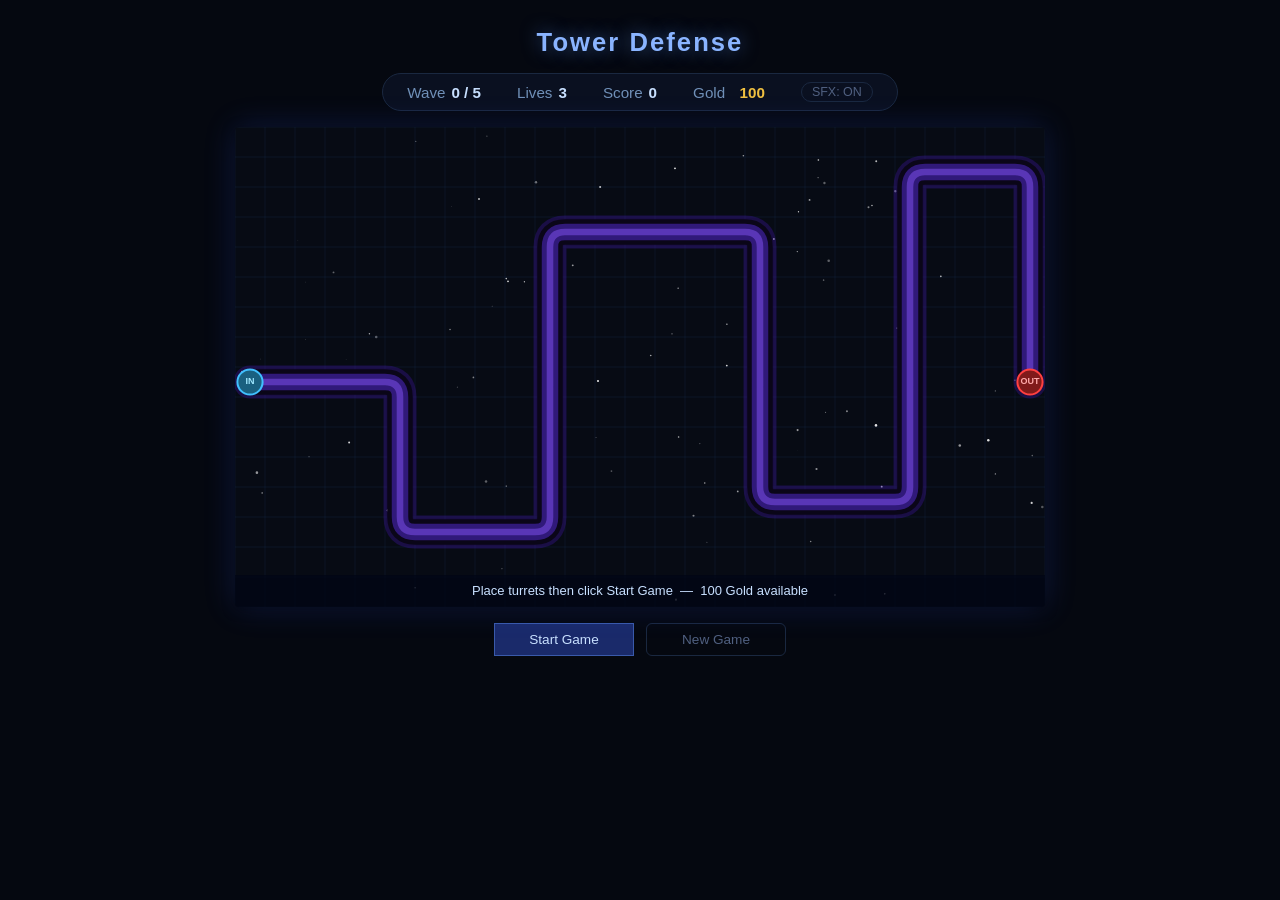
==== index.html @ 0c7b6c1f "Initial commit: tower defense game with gold/economy system, turret tiers, and 5 waves" ====
<!DOCTYPE html>
<html lang="en">
<head>
  <meta charset="UTF-8">
  <meta name="viewport" content="width=device-width, initial-scale=1.0">
  <title>Tower Defense</title>
  <link rel="stylesheet" href="style.css">
</head>
<body>
  <div class="container">
    <h1>Tower Defense</h1>
    <div class="hud">
      <span>Wave <strong id="wave-val">0 / 3</strong></span>
      <span>Lives <strong id="lives-val">3</strong></span>
      <span>Score <strong id="score-val">0</strong></span>
      <span>Gold <strong id="gold-val" class="gold">100</strong></span>
      <button id="mute-btn">SFX: ON</button>
    </div>
    <div class="canvas-wrap">
      <canvas id="canvas"></canvas>
      <div class="overlay" id="overlay">
        <p id="msg"></p>
        <p id="sub-msg"></p>
        <button id="action-btn">Play Again</button>
      </div>
    </div>
    <div class="game-btns">
      <button id="start-btn" class="btn">Start Game</button>
      <button id="new-game-btn" class="btn">New Game</button>
    </div>
  </div>
  <script src="game.js"></script>
</body>
</html>
---- style.css ----
* {
  box-sizing: border-box;
  margin: 0;
  padding: 0;
}

body {
  font-family: -apple-system, BlinkMacSystemFont, 'Segoe UI', sans-serif;
  background: #050810;
  display: flex;
  justify-content: center;
  align-items: flex-start;
  min-height: 100vh;
  padding: 28px 16px;
  color: #c0d0e8;
}

.container {
  display: flex;
  flex-direction: column;
  align-items: center;
  gap: 16px;
}

h1 {
  font-size: 1.6rem;
  font-weight: 600;
  color: #8ab4ff;
  letter-spacing: 0.08em;
  text-shadow: 0 0 18px rgba(100, 160, 255, 0.5);
}

.hud {
  display: flex;
  gap: 36px;
  font-size: 0.95rem;
  color: #7090b8;
  background: #0a1020;
  padding: 8px 24px;
  border-radius: 20px;
  border: 1px solid #1a2840;
}

.hud span {
  display: flex;
  gap: 6px;
  align-items: center;
}

.hud strong {
  color: #c8e0ff;
  font-weight: 600;
}

.hud strong.gold {
  color: #f0c040;
  display: inline-block;
  min-width: 4ch;
  text-align: right;
}

/* Canvas + overlay stacked */
.canvas-wrap {
  position: relative;
  line-height: 0;
}

canvas {
  display: block;
  border-radius: 4px;
  box-shadow: 0 0 32px rgba(60, 100, 255, 0.2), 0 2px 12px rgba(0, 0, 0, 0.6);
  cursor: default;
}

canvas.placing {
  cursor: crosshair;
}

.overlay {
  position: absolute;
  inset: 0;
  display: flex;
  flex-direction: column;
  align-items: center;
  justify-content: center;
  gap: 14px;
  pointer-events: none;
  border-radius: 4px;
  transition: background 0.2s;
}

.overlay.active {
  pointer-events: auto;
  background: rgba(0, 0, 20, 0.6);
}

#sub-msg {
  font-size: 0.95rem;
  font-weight: 400;
  color: #7090b8;
  text-align: center;
  display: none;
  padding: 4px 0;
}

#msg {
  padding: 4px 0;
  font-size: 1.2rem;
  font-weight: 600;
  color: #c8e0ff;
  text-shadow: 0 0 12px rgba(100, 160, 255, 0.8);
  text-align: center;
}

#action-btn {
  padding: 10px 32px;
  font-size: 0.95rem;
  font-family: inherit;
  background: #1a2a6a;
  color: #c8e0ff;
  border: 1px solid #3a5aaa;
  border-radius: 6px;
  cursor: pointer;
  transition: background 0.15s;
  box-shadow: 0 0 12px rgba(60, 100, 255, 0.3), 0 2px 8px rgba(0, 0, 0, 0.5);
}

#action-btn:hover {
  background: #243480;
}

.game-btns {
  display: flex;
  gap: 12px;
}

.game-btns button {
  width: 140px;
}

.btn {
  font-family: inherit;
  border-radius: 6px;
  cursor: pointer;
  transition: background 0.15s, color 0.15s;
}

#start-btn {
  padding: 8px 24px;
  font-size: 0.85rem;
  background: #1a2a6a;
  color: #c8e0ff;
  border: 1px solid #3a5aaa;
}

#start-btn:hover {
  background: #243480;
}

#start-btn.dimmed {
  opacity: 0.35;
  cursor: default;
  pointer-events: none;
}

#start-btn.paused {
  color: #f0c040;
  border-color: #604010;
  background: transparent;
}

#start-btn.paused:hover {
  background: #1a1000;
}

#new-game-btn {
  padding: 8px 24px;
  font-size: 0.85rem;
  background: transparent;
  color: #506080;
  border: 1px solid #1a2840;
}

#new-game-btn:hover {
  background: #0e1828;
  color: #a0c0e8;
}


#mute-btn {
  padding: 2px 10px;
  font-size: 0.78rem;
  font-family: inherit;
  background: transparent;
  color: #506080;
  border: 1px solid #1a2840;
  border-radius: 10px;
  cursor: pointer;
  transition: background 0.15s, color 0.15s;
  align-self: center;
}

#mute-btn:hover {
  background: #0e1828;
  color: #a0c0e8;
}

#mute-btn.muted {
  color: #3a4a60;
  border-color: #111820;
}
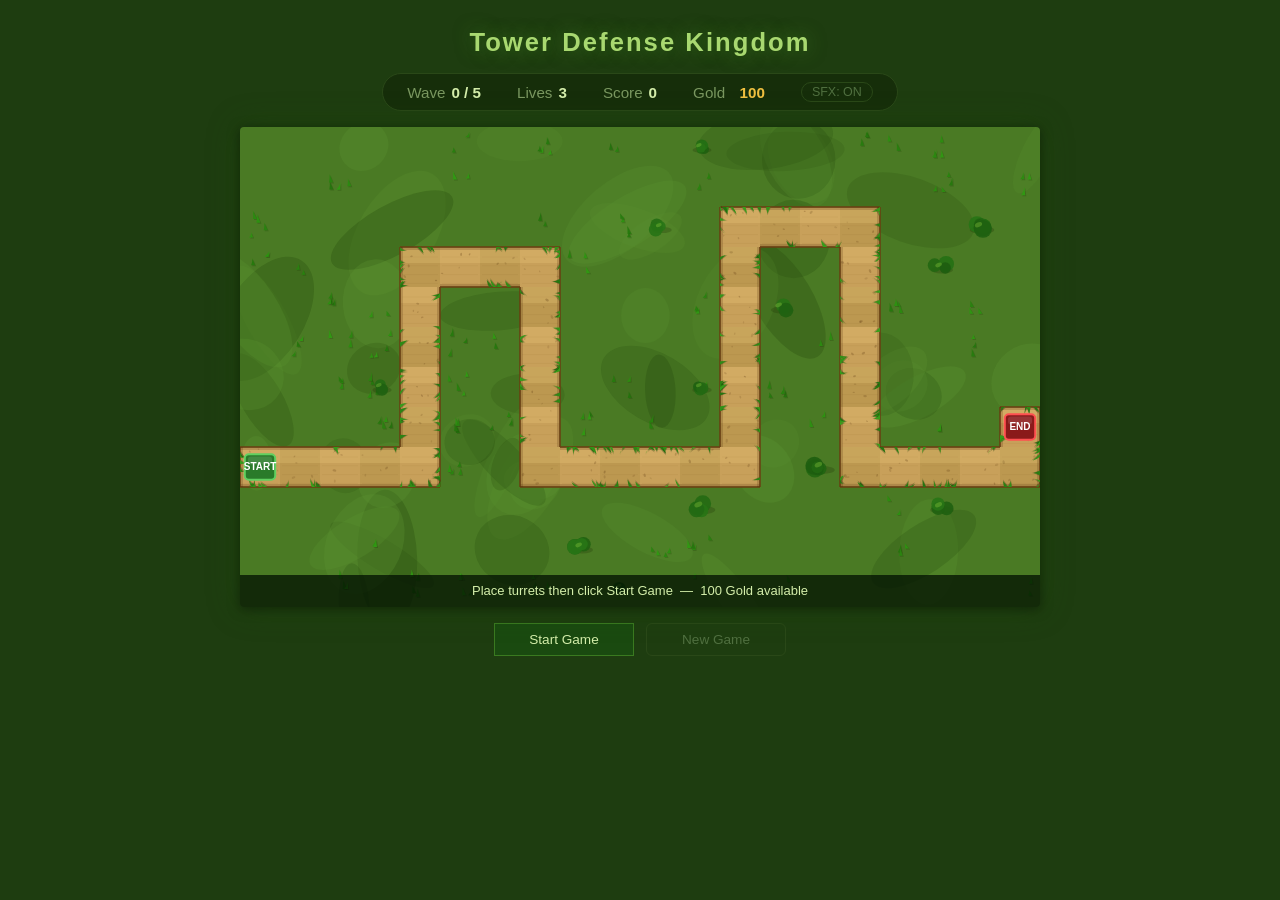
==== commit e1a4c40a: "Initial commit: Tower Defense Kingdom" ====
--- a/index.html
+++ b/index.html
@@ -3,12 +3,12 @@
 <head>
   <meta charset="UTF-8">
   <meta name="viewport" content="width=device-width, initial-scale=1.0">
-  <title>Tower Defense</title>
+  <title>Tower Defense Kingdom</title>
   <link rel="stylesheet" href="style.css">
 </head>
 <body>
   <div class="container">
-    <h1>Tower Defense</h1>
+    <h1>Tower Defense Kingdom</h1>
     <div class="hud">
       <span>Wave <strong id="wave-val">0 / 3</strong></span>
       <span>Lives <strong id="lives-val">3</strong></span>
@@ -29,6 +29,7 @@
       <button id="new-game-btn" class="btn">New Game</button>
     </div>
   </div>
+  <script src="theme.js"></script>
   <script src="game.js"></script>
 </body>
 </html>
--- a/style.css
+++ b/style.css
@@ -6,13 +6,13 @@
 
 body {
   font-family: -apple-system, BlinkMacSystemFont, 'Segoe UI', sans-serif;
-  background: #050810;
+  background: #1e3d10;
   display: flex;
   justify-content: center;
   align-items: flex-start;
   min-height: 100vh;
   padding: 28px 16px;
-  color: #c0d0e8;
+  color: #d4e8c0;
 }
 
 .container {
@@ -25,20 +25,20 @@
 h1 {
   font-size: 1.6rem;
   font-weight: 600;
-  color: #8ab4ff;
+  color: #a8d870;
   letter-spacing: 0.08em;
-  text-shadow: 0 0 18px rgba(100, 160, 255, 0.5);
+  text-shadow: 0 0 18px rgba(80, 160, 40, 0.5);
 }
 
 .hud {
   display: flex;
   gap: 36px;
   font-size: 0.95rem;
-  color: #7090b8;
-  background: #0a1020;
+  color: #7a9860;
+  background: #162e0a;
   padding: 8px 24px;
   border-radius: 20px;
-  border: 1px solid #1a2840;
+  border: 1px solid #2a4818;
 }
 
 .hud span {
@@ -48,7 +48,7 @@
 }
 
 .hud strong {
-  color: #c8e0ff;
+  color: #d4eeaa;
   font-weight: 600;
 }
 
@@ -68,7 +68,7 @@
 canvas {
   display: block;
   border-radius: 4px;
-  box-shadow: 0 0 32px rgba(60, 100, 255, 0.2), 0 2px 12px rgba(0, 0, 0, 0.6);
+  box-shadow: 0 0 32px rgba(30, 80, 10, 0.4), 0 2px 12px rgba(0, 0, 0, 0.5);
   cursor: default;
 }
 
@@ -91,13 +91,13 @@
 
 .overlay.active {
   pointer-events: auto;
-  background: rgba(0, 0, 20, 0.6);
+  background: rgba(0, 15, 0, 0.65);
 }
 
 #sub-msg {
   font-size: 0.95rem;
   font-weight: 400;
-  color: #7090b8;
+  color: #90b870;
   text-align: center;
   display: none;
   padding: 4px 0;
@@ -107,8 +107,8 @@
   padding: 4px 0;
   font-size: 1.2rem;
   font-weight: 600;
-  color: #c8e0ff;
-  text-shadow: 0 0 12px rgba(100, 160, 255, 0.8);
+  color: #d4eeaa;
+  text-shadow: 0 0 12px rgba(80, 180, 40, 0.8);
   text-align: center;
 }
 
@@ -116,17 +116,17 @@
   padding: 10px 32px;
   font-size: 0.95rem;
   font-family: inherit;
-  background: #1a2a6a;
-  color: #c8e0ff;
-  border: 1px solid #3a5aaa;
+  background: #1a4a10;
+  color: #d4eeaa;
+  border: 1px solid #3a7a20;
   border-radius: 6px;
   cursor: pointer;
   transition: background 0.15s;
-  box-shadow: 0 0 12px rgba(60, 100, 255, 0.3), 0 2px 8px rgba(0, 0, 0, 0.5);
+  box-shadow: 0 0 12px rgba(60, 160, 30, 0.3), 0 2px 8px rgba(0, 0, 0, 0.5);
 }
 
 #action-btn:hover {
-  background: #243480;
+  background: #246018;
 }
 
 .game-btns {
@@ -148,13 +148,13 @@
 #start-btn {
   padding: 8px 24px;
   font-size: 0.85rem;
-  background: #1a2a6a;
-  color: #c8e0ff;
-  border: 1px solid #3a5aaa;
+  background: #1a4a10;
+  color: #d4eeaa;
+  border: 1px solid #3a7a20;
 }
 
 #start-btn:hover {
-  background: #243480;
+  background: #246018;
 }
 
 #start-btn.dimmed {
@@ -177,13 +177,13 @@
   padding: 8px 24px;
   font-size: 0.85rem;
   background: transparent;
-  color: #506080;
-  border: 1px solid #1a2840;
+  color: #507040;
+  border: 1px solid #2a4818;
 }
 
 #new-game-btn:hover {
-  background: #0e1828;
-  color: #a0c0e8;
+  background: #162e0a;
+  color: #a0c880;
 }
 
 
@@ -192,8 +192,8 @@
   font-size: 0.78rem;
   font-family: inherit;
   background: transparent;
-  color: #506080;
-  border: 1px solid #1a2840;
+  color: #507040;
+  border: 1px solid #2a4818;
   border-radius: 10px;
   cursor: pointer;
   transition: background 0.15s, color 0.15s;
@@ -201,11 +201,11 @@
 }
 
 #mute-btn:hover {
-  background: #0e1828;
-  color: #a0c0e8;
+  background: #162e0a;
+  color: #a0c880;
 }
 
 #mute-btn.muted {
-  color: #3a4a60;
-  border-color: #111820;
-}
+  color: #3a5030;
+  border-color: #182810;
+}
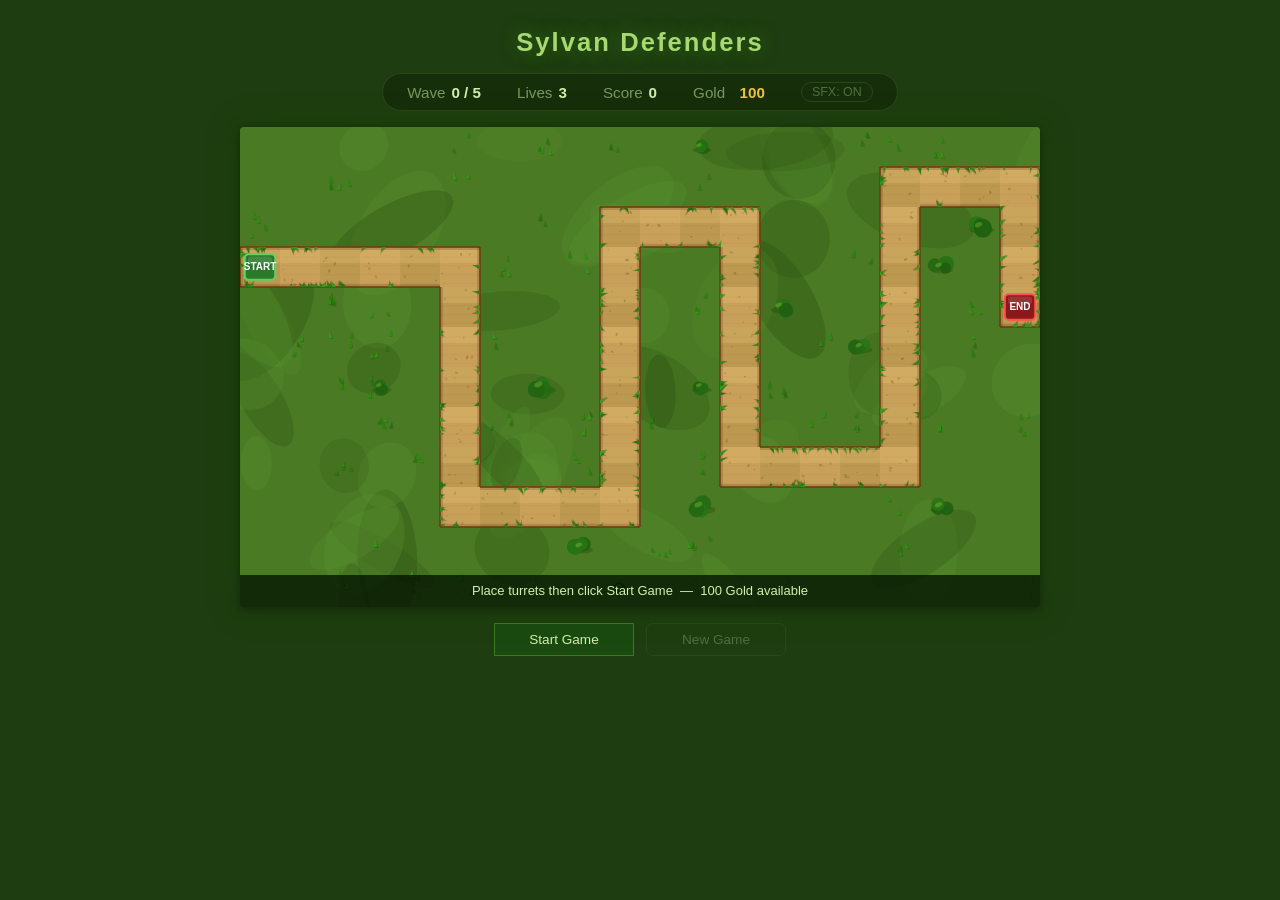
==== commit 755039a6: "Restructure codebase + add Mage towers and sylvan enemies - Split game.js/theme.js into constants, a" ====
--- a/index.html
+++ b/index.html
@@ -3,12 +3,12 @@
 <head>
   <meta charset="UTF-8">
   <meta name="viewport" content="width=device-width, initial-scale=1.0">
-  <title>Tower Defense Kingdom</title>
+  <title>Sylvan Defenders</title>
   <link rel="stylesheet" href="style.css">
 </head>
 <body>
   <div class="container">
-    <h1>Tower Defense Kingdom</h1>
+    <h1>Sylvan Defenders</h1>
     <div class="hud">
       <span>Wave <strong id="wave-val">0 / 3</strong></span>
       <span>Lives <strong id="lives-val">3</strong></span>
@@ -29,7 +29,14 @@
       <button id="new-game-btn" class="btn">New Game</button>
     </div>
   </div>
+  <script src="constants.js"></script>
+  <script src="audio.js"></script>
+  <script src="path.js"></script>
+  <script src="enemies.js"></script>
+  <script src="towers.js"></script>
+  <script src="map.js"></script>
   <script src="theme.js"></script>
+  <script src="ui.js"></script>
   <script src="game.js"></script>
 </body>
 </html>
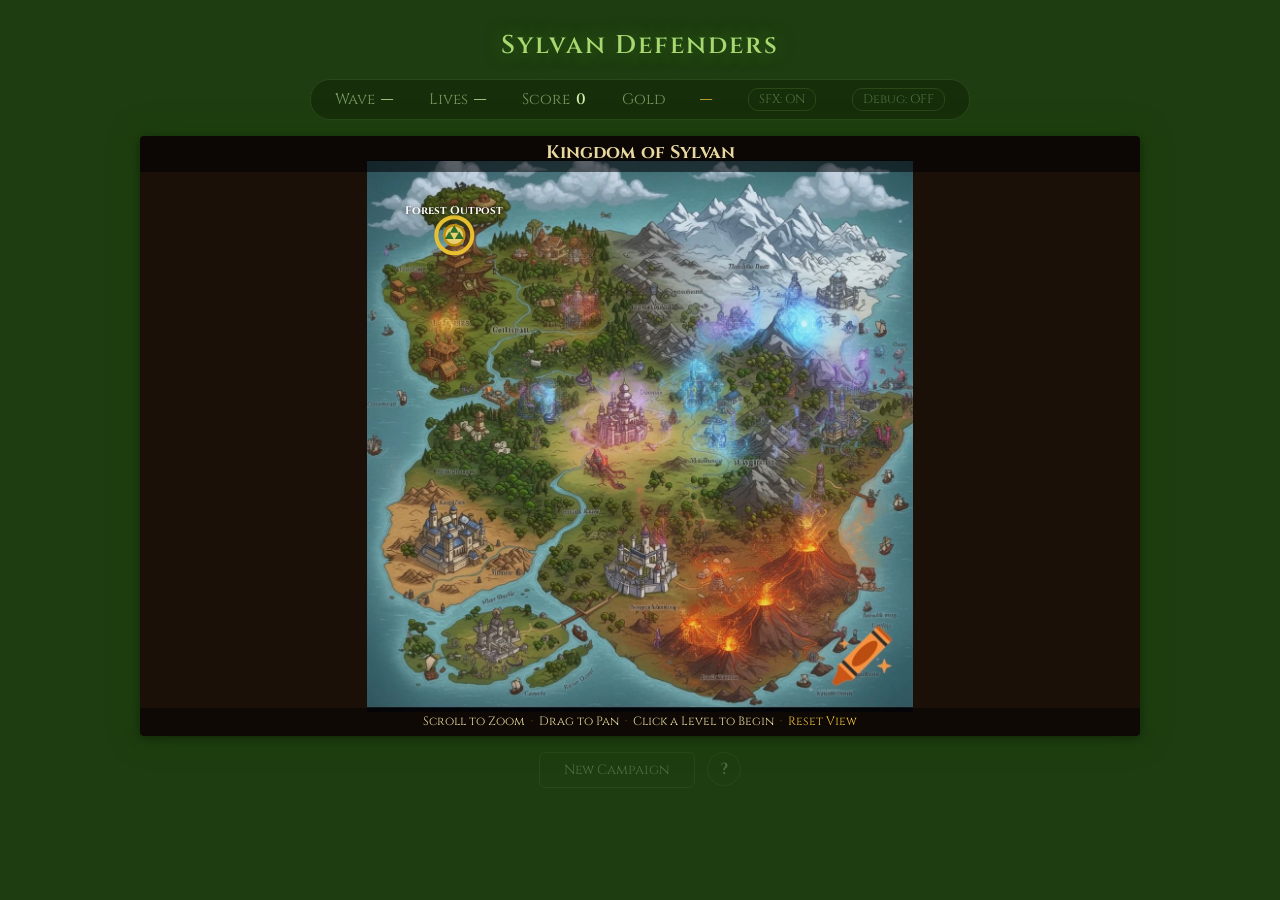
==== commit 4de25c90: "feat: canvas resize to 1000x600, debug mode, map UX polish - Resize canvas from 800x480 to 1000x600 " ====
--- a/index.html
+++ b/index.html
@@ -4,6 +4,9 @@
   <meta charset="UTF-8">
   <meta name="viewport" content="width=device-width, initial-scale=1.0">
   <title>Sylvan Defenders</title>
+  <link rel="preconnect" href="https://fonts.googleapis.com">
+  <link rel="preconnect" href="https://fonts.gstatic.com" crossorigin>
+  <link href="https://fonts.googleapis.com/css2?family=Cinzel:wght@400;600;700&display=swap" rel="stylesheet">
   <link rel="stylesheet" href="style.css">
 </head>
 <body>
@@ -15,6 +18,7 @@
       <span>Score <strong id="score-val">0</strong></span>
       <span>Gold <strong id="gold-val" class="gold">100</strong></span>
       <button id="mute-btn">SFX: ON</button>
+      <button id="debug-btn">Debug: OFF</button>
     </div>
     <div class="canvas-wrap">
       <canvas id="canvas"></canvas>
@@ -26,7 +30,9 @@
     </div>
     <div class="game-btns">
       <button id="start-btn" class="btn">Start Game</button>
-      <button id="new-game-btn" class="btn">New Game</button>
+      <button id="new-game-btn" class="btn">New Campaign</button>
+      <button id="quit-btn" class="btn">Quit to Map</button>
+      <a href="preview.html" target="_blank" id="info-btn" class="btn" title="Game Dictionary">?</a>
     </div>
   </div>
   <script src="constants.js"></script>
--- a/style.css
+++ b/style.css
@@ -5,7 +5,7 @@
 }
 
 body {
-  font-family: -apple-system, BlinkMacSystemFont, 'Segoe UI', sans-serif;
+  font-family: 'Cinzel', serif;
   background: #1e3d10;
   display: flex;
   justify-content: center;
@@ -138,6 +138,28 @@
   width: 140px;
 }
 
+#info-btn {
+  display: flex;
+  align-items: center;
+  justify-content: center;
+  width: 34px;
+  height: 34px;
+  padding: 0;
+  font-size: 1rem;
+  font-weight: 600;
+  background: transparent;
+  color: #507040;
+  border: 1px solid #2a4818;
+  border-radius: 50%;
+  text-decoration: none;
+  transition: background 0.15s, color 0.15s;
+}
+
+#info-btn:hover {
+  background: #162e0a;
+  color: #a0c880;
+}
+
 .btn {
   font-family: inherit;
   border-radius: 6px;
@@ -151,6 +173,7 @@
   background: #1a4a10;
   color: #d4eeaa;
   border: 1px solid #3a7a20;
+  display: none;
 }
 
 #start-btn:hover {
@@ -179,11 +202,27 @@
   background: transparent;
   color: #507040;
   border: 1px solid #2a4818;
+  white-space: nowrap;
+  width: auto;
 }
 
 #new-game-btn:hover {
   background: #162e0a;
   color: #a0c880;
+}
+
+#quit-btn {
+  padding: 8px 24px;
+  font-size: 0.85rem;
+  background: transparent;
+  color: #804040;
+  border: 1px solid #4a1818;
+  display: none;
+}
+
+#quit-btn:hover {
+  background: #2a0a0a;
+  color: #d08080;
 }
 
 
@@ -209,3 +248,27 @@
   color: #3a5030;
   border-color: #182810;
 }
+
+#debug-btn {
+  padding: 2px 10px;
+  font-size: 0.78rem;
+  font-family: inherit;
+  background: transparent;
+  color: #507040;
+  border: 1px solid #2a4818;
+  border-radius: 10px;
+  cursor: pointer;
+  transition: background 0.15s, color 0.15s;
+  align-self: center;
+}
+
+#debug-btn:hover {
+  background: #162e0a;
+  color: #a0c880;
+}
+
+#debug-btn.active {
+  color: #f0c040;
+  border-color: #806020;
+}
+
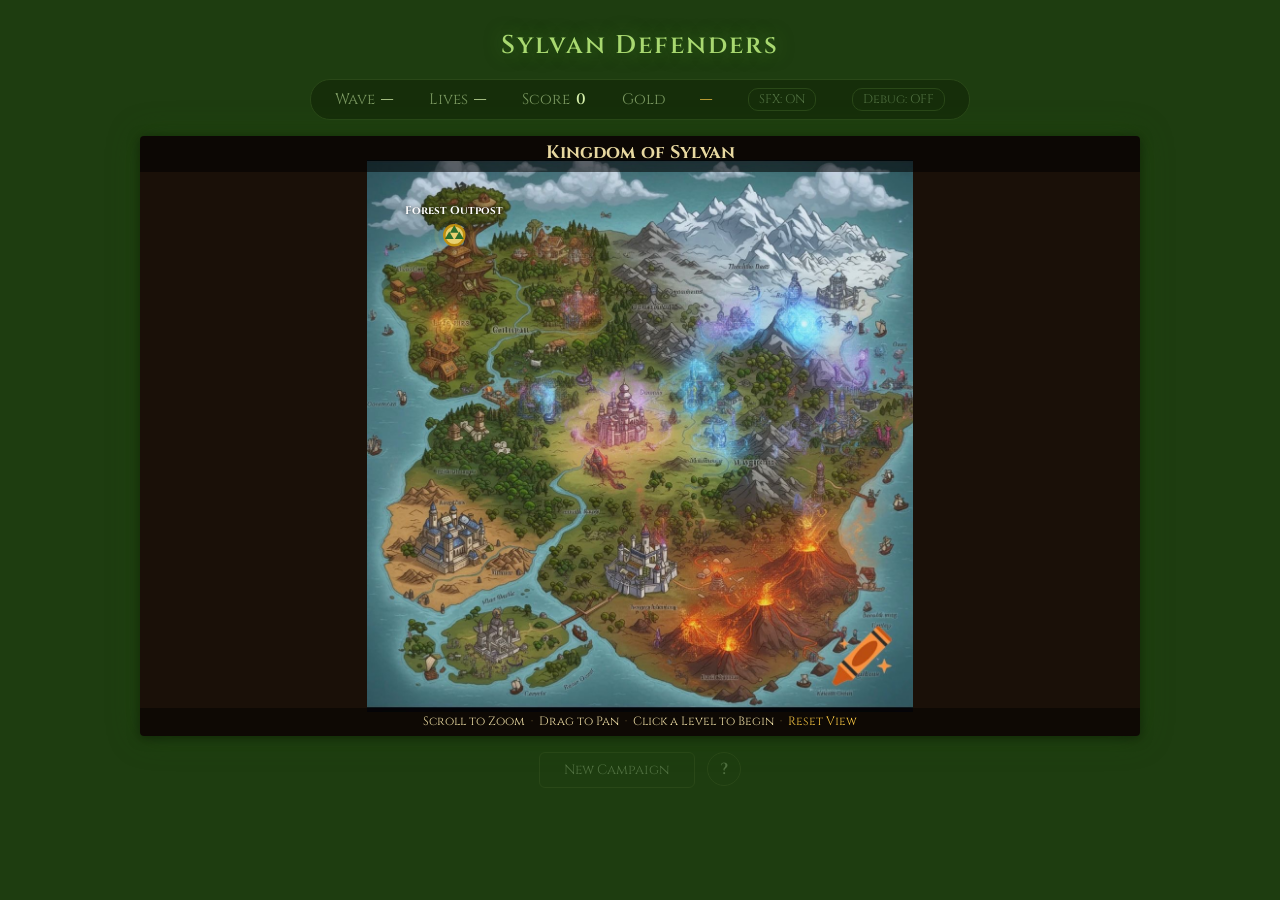
==== commit 170541b3: "Refactor, canvas resize, debug mode, confirm dialogs, dictionary page - Refactor: extracted drawTowe" ====
--- a/index.html
+++ b/index.html
@@ -17,8 +17,8 @@
       <span>Lives <strong id="lives-val">3</strong></span>
       <span>Score <strong id="score-val">0</strong></span>
       <span>Gold <strong id="gold-val" class="gold">100</strong></span>
-      <button id="mute-btn">SFX: ON</button>
-      <button id="debug-btn">Debug: OFF</button>
+      <button id="mute-btn" class="hud-toggle">SFX: ON</button>
+      <button id="debug-btn" class="hud-toggle">Debug: OFF</button>
     </div>
     <div class="canvas-wrap">
       <canvas id="canvas"></canvas>
@@ -30,9 +30,9 @@
     </div>
     <div class="game-btns">
       <button id="start-btn" class="btn">Start Game</button>
-      <button id="new-game-btn" class="btn">New Campaign</button>
+      <button id="new-game-btn" class="btn">Restart Level</button>
       <button id="quit-btn" class="btn">Quit to Map</button>
-      <a href="preview.html" target="_blank" id="info-btn" class="btn" title="Game Dictionary">?</a>
+      <a href="dictionary.html" target="_blank" id="info-btn" class="btn" title="Game Dictionary">?</a>
     </div>
   </div>
   <script src="constants.js"></script>
--- a/style.css
+++ b/style.css
@@ -226,7 +226,7 @@
 }
 
 
-#mute-btn {
+.hud-toggle {
   padding: 2px 10px;
   font-size: 0.78rem;
   font-family: inherit;
@@ -239,7 +239,7 @@
   align-self: center;
 }
 
-#mute-btn:hover {
+.hud-toggle:hover {
   background: #162e0a;
   color: #a0c880;
 }
@@ -249,24 +249,6 @@
   border-color: #182810;
 }
 
-#debug-btn {
-  padding: 2px 10px;
-  font-size: 0.78rem;
-  font-family: inherit;
-  background: transparent;
-  color: #507040;
-  border: 1px solid #2a4818;
-  border-radius: 10px;
-  cursor: pointer;
-  transition: background 0.15s, color 0.15s;
-  align-self: center;
-}
-
-#debug-btn:hover {
-  background: #162e0a;
-  color: #a0c880;
-}
-
 #debug-btn.active {
   color: #f0c040;
   border-color: #806020;
